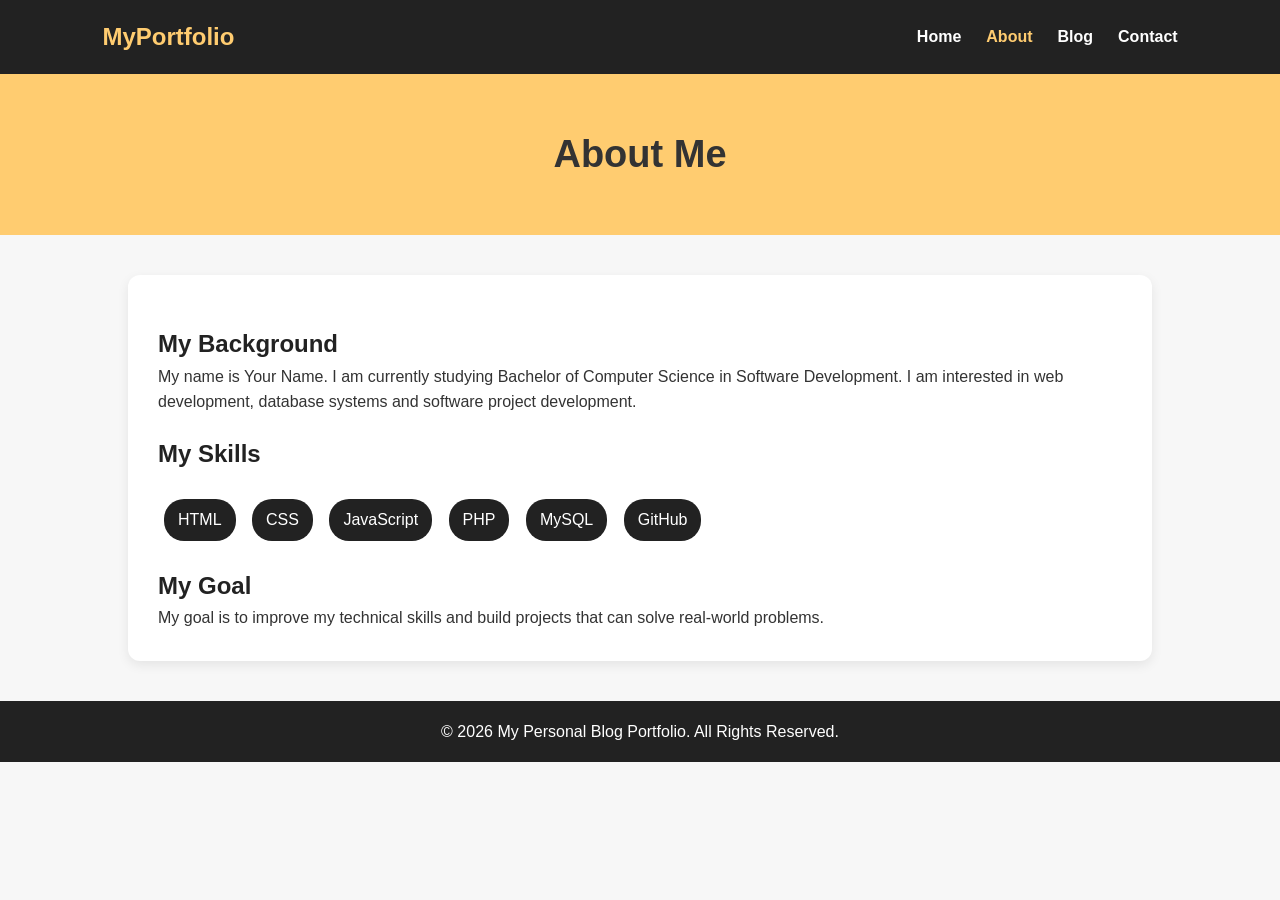
==== about.html @ 603493c1 "Initial project setup" ====
<!DOCTYPE html>
<html lang="en">
<head>
  <meta charset="UTF-8">
  <meta name="viewport" content="width=device-width, initial-scale=1.0">
  <title>About Me</title>
  <link rel="stylesheet" href="css/style.css">
</head>
<body>

<header>
  <nav class="navbar">
    <h2 class="logo">MyPortfolio</h2>
    <ul class="nav-links" id="navLinks">
      <li><a href="index.html">Home</a></li>
      <li><a href="about.html" class="active">About</a></li>
      <li><a href="blog.html">Blog</a></li>
      <li><a href="contact.html">Contact</a></li>
    </ul>
    <button class="menu-btn" onclick="toggleMenu()">☰</button>
  </nav>
</header>

<section class="page-header">
  <h1>About Me</h1>
</section>

<section class="content card">
  <h2>My Background</h2>
  <p>
    My name is Your Name. I am currently studying Bachelor of Computer Science 
    in Software Development. I am interested in web development, database systems 
    and software project development.
  </p>

  <h2>My Skills</h2>
  <div class="skills">
    <span>HTML</span>
    <span>CSS</span>
    <span>JavaScript</span>
    <span>PHP</span>
    <span>MySQL</span>
    <span>GitHub</span>
  </div>

  <h2>My Goal</h2>
  <p>
    My goal is to improve my technical skills and build projects that can solve 
    real-world problems.
  </p>
</section>

<footer>
  <p>&copy; 2026 My Personal Blog Portfolio. All Rights Reserved.</p>
</footer>

<script src="js/script.js"></script>
</body>
</html>
---- css/style.css ----
* {
  margin: 0;
  padding: 0;
  box-sizing: border-box;
  font-family: Arial, sans-serif;
}

body {
  background: #f7f7f7;
  color: #333;
  line-height: 1.6;
}

.navbar {
  background: #222;
  color: white;
  padding: 18px 8%;
  display: flex;
  justify-content: space-between;
  align-items: center;
}

.logo {
  color: #ffcc70;
}

.nav-links {
  list-style: none;
  display: flex;
  gap: 25px;
}

.nav-links a {
  color: white;
  text-decoration: none;
  font-weight: bold;
}

.nav-links a:hover,
.nav-links .active {
  color: #ffcc70;
}

.menu-btn {
  display: none;
  background: none;
  color: white;
  font-size: 28px;
  border: none;
  cursor: pointer;
}

.hero {
  min-height: 85vh;
  background: linear-gradient(135deg, #ffcc70, #ff8177);
  display: flex;
  align-items: center;
  justify-content: center;
  text-align: center;
  padding: 40px;
}

.hero h1 {
  font-size: 48px;
  margin-bottom: 15px;
}

.hero p {
  font-size: 20px;
  max-width: 650px;
  margin: auto;
}

.btn {
  display: inline-block;
  margin-top: 25px;
  padding: 12px 25px;
  background: #222;
  color: white;
  text-decoration: none;
  border-radius: 8px;
}

.content,
.contact-box {
  width: 80%;
  margin: 40px auto;
  background: white;
  padding: 30px;
  border-radius: 12px;
  box-shadow: 0 4px 12px rgba(0,0,0,0.08);
}

.page-header {
  background: #ffcc70;
  text-align: center;
  padding: 50px 20px;
}

.page-header h1 {
  font-size: 38px;
}

.card h2 {
  margin-top: 20px;
  color: #222;
}

.skills {
  margin: 20px 0;
}

.skills span {
  display: inline-block;
  background: #222;
  color: white;
  padding: 8px 14px;
  margin: 6px;
  border-radius: 20px;
}

.blog-container {
  width: 80%;
  margin: 40px auto;
  display: grid;
  grid-template-columns: repeat(3, 1fr);
  gap: 25px;
}

.blog-card {
  background: white;
  padding: 25px;
  border-radius: 12px;
  box-shadow: 0 4px 12px rgba(0,0,0,0.08);
  transition: 0.3s;
}

.blog-card:hover {
  transform: translateY(-8px);
}

.blog-card h2 {
  margin-bottom: 15px;
  color: #222;
}

.blog-card span {
  display: block;
  margin-top: 15px;
  color: #777;
  font-size: 14px;
}

form {
  margin-top: 20px;
}

input,
textarea {
  width: 100%;
  padding: 12px;
  margin-bottom: 15px;
  border: 1px solid #ccc;
  border-radius: 8px;
}

textarea {
  height: 120px;
}

button {
  padding: 12px 25px;
  background: #222;
  color: white;
  border: none;
  border-radius: 8px;
  cursor: pointer;
}

button:hover {
  background: #444;
}

#message {
  margin-top: 15px;
  color: green;
  font-weight: bold;
}

footer {
  background: #222;
  color: white;
  text-align: center;
  padding: 18px;
  margin-top: 40px;
}

@media screen and (max-width: 768px) {
  .menu-btn {
    display: block;
  }

  .nav-links {
    display: none;
    flex-direction: column;
    background: #222;
    position: absolute;
    top: 70px;
    right: 0;
    width: 100%;
    text-align: center;
    padding: 20px;
  }

  .nav-links.show {
    display: flex;
  }

  .hero h1 {
    font-size: 34px;
  }

  .blog-container {
    grid-template-columns: 1fr;
    width: 90%;
  }

  .content,
  .contact-box {
    width: 90%;
  }
}
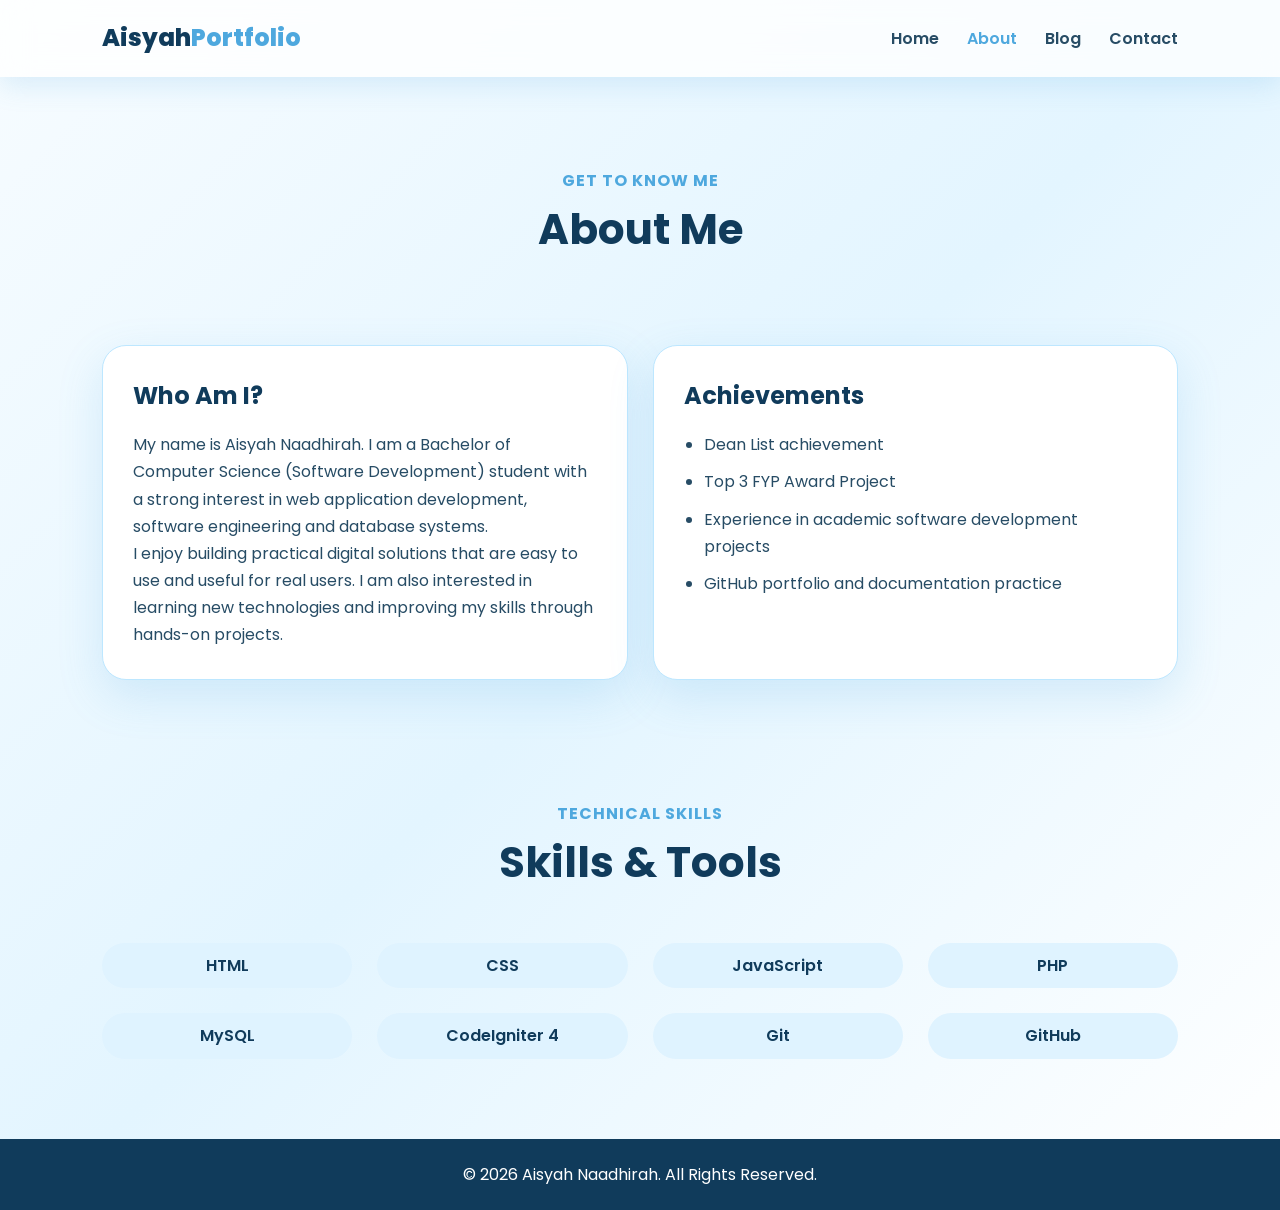
==== commit 180380a8: "Redesign portfolio with soft blue professional theme" ====
--- a/about.html
+++ b/about.html
@@ -3,55 +3,79 @@
 <head>
   <meta charset="UTF-8">
   <meta name="viewport" content="width=device-width, initial-scale=1.0">
-  <title>About Me</title>
+  <title>About | Aisyah Naadhirah</title>
+  <link rel="preconnect" href="https://fonts.googleapis.com">
+  <link href="https://fonts.googleapis.com/css2?family=Poppins:wght@300;400;500;600;700;800&display=swap" rel="stylesheet">
   <link rel="stylesheet" href="css/style.css">
 </head>
 <body>
 
-<header>
+<header class="header">
   <nav class="navbar">
-    <h2 class="logo">MyPortfolio</h2>
+    <a href="index.html" class="logo">Aisyah<span>Portfolio</span></a>
+
     <ul class="nav-links" id="navLinks">
       <li><a href="index.html">Home</a></li>
       <li><a href="about.html" class="active">About</a></li>
       <li><a href="blog.html">Blog</a></li>
       <li><a href="contact.html">Contact</a></li>
     </ul>
+
     <button class="menu-btn" onclick="toggleMenu()">☰</button>
   </nav>
 </header>
 
 <section class="page-header">
+  <p>Get to know me</p>
   <h1>About Me</h1>
 </section>
 
-<section class="content card">
-  <h2>My Background</h2>
-  <p>
-    My name is Your Name. I am currently studying Bachelor of Computer Science 
-    in Software Development. I am interested in web development, database systems 
-    and software project development.
-  </p>
+<section class="about-section">
+  <div class="about-card">
+    <h2>Who Am I?</h2>
+    <p>
+      My name is Aisyah Naadhirah. I am a Bachelor of Computer Science
+      (Software Development) student with a strong interest in web application
+      development, software engineering and database systems.
+    </p>
+    <p>
+      I enjoy building practical digital solutions that are easy to use and useful
+      for real users. I am also interested in learning new technologies and improving
+      my skills through hands-on projects.
+    </p>
+  </div>
 
-  <h2>My Skills</h2>
-  <div class="skills">
+  <div class="about-card">
+    <h2>Achievements</h2>
+    <ul class="achievement-list">
+      <li>Dean List achievement</li>
+      <li>Top 3 FYP Award Project</li>
+      <li>Experience in academic software development projects</li>
+      <li>GitHub portfolio and documentation practice</li>
+    </ul>
+  </div>
+</section>
+
+<section class="section">
+  <div class="section-title">
+    <p>Technical Skills</p>
+    <h2>Skills & Tools</h2>
+  </div>
+
+  <div class="skills-grid">
     <span>HTML</span>
     <span>CSS</span>
     <span>JavaScript</span>
     <span>PHP</span>
     <span>MySQL</span>
+    <span>CodeIgniter 4</span>
+    <span>Git</span>
     <span>GitHub</span>
   </div>
-
-  <h2>My Goal</h2>
-  <p>
-    My goal is to improve my technical skills and build projects that can solve 
-    real-world problems.
-  </p>
 </section>
 
 <footer>
-  <p>&copy; 2026 My Personal Blog Portfolio. All Rights Reserved.</p>
+  <p>© 2026 Aisyah Naadhirah. All Rights Reserved.</p>
 </footer>
 
 <script src="js/script.js"></script>
--- a/css/style.css
+++ b/css/style.css
@@ -2,231 +2,432 @@
   margin: 0;
   padding: 0;
   box-sizing: border-box;
-  font-family: Arial, sans-serif;
+  font-family: 'Poppins', sans-serif;
+}
+
+:root {
+  --primary: #4ea8de;
+  --secondary: #dff3ff;
+  --accent: #bde7ff;
+  --dark: #103b5b;
+  --text: #274c65;
+  --white: #ffffff;
+  --soft: #f4fbff;
+  --shadow: rgba(78, 168, 222, 0.18);
 }
 
 body {
-  background: #f7f7f7;
-  color: #333;
-  line-height: 1.6;
+  background: linear-gradient(135deg, #f7fcff, #e3f5ff, #ffffff);
+  color: var(--text);
+  line-height: 1.7;
+}
+
+.header {
+  width: 100%;
+  padding: 18px 8%;
+  position: sticky;
+  top: 0;
+  z-index: 1000;
+  background: rgba(255, 255, 255, 0.78);
+  backdrop-filter: blur(14px);
+  box-shadow: 0 8px 28px var(--shadow);
 }
 
 .navbar {
-  background: #222;
-  color: white;
-  padding: 18px 8%;
   display: flex;
   justify-content: space-between;
   align-items: center;
 }
 
 .logo {
-  color: #ffcc70;
+  text-decoration: none;
+  font-size: 24px;
+  font-weight: 800;
+  color: var(--dark);
+}
+
+.logo span {
+  color: var(--primary);
 }
 
 .nav-links {
   list-style: none;
   display: flex;
-  gap: 25px;
+  gap: 28px;
 }
 
 .nav-links a {
-  color: white;
   text-decoration: none;
-  font-weight: bold;
+  color: var(--text);
+  font-weight: 600;
+  transition: 0.3s;
 }
 
 .nav-links a:hover,
-.nav-links .active {
-  color: #ffcc70;
+.nav-links a.active {
+  color: var(--primary);
 }
 
 .menu-btn {
   display: none;
-  background: none;
+  background: var(--primary);
   color: white;
-  font-size: 28px;
   border: none;
+  padding: 8px 14px;
+  border-radius: 10px;
+  font-size: 22px;
   cursor: pointer;
 }
 
 .hero {
-  min-height: 85vh;
-  background: linear-gradient(135deg, #ffcc70, #ff8177);
+  min-height: 88vh;
+  padding: 90px 8%;
+  display: grid;
+  grid-template-columns: 1.2fr 0.8fr;
+  gap: 40px;
+  align-items: center;
+}
+
+.tag {
+  display: inline-block;
+  background: var(--secondary);
+  color: var(--dark);
+  padding: 10px 18px;
+  border-radius: 999px;
+  font-weight: 600;
+  margin-bottom: 20px;
+}
+
+.hero h1 {
+  font-size: 58px;
+  line-height: 1.15;
+  color: var(--dark);
+  margin-bottom: 22px;
+}
+
+.hero h1 span {
+  color: var(--primary);
+}
+
+.hero-text {
+  max-width: 650px;
+  font-size: 18px;
+  color: var(--text);
+}
+
+.hero-buttons {
+  margin-top: 30px;
+  display: flex;
+  gap: 16px;
+  flex-wrap: wrap;
+}
+
+.btn {
+  text-decoration: none;
+  padding: 13px 26px;
+  border-radius: 12px;
+  font-weight: 700;
+  transition: 0.3s;
+}
+
+.primary-btn {
+  background: var(--primary);
+  color: white;
+  box-shadow: 0 10px 25px var(--shadow);
+}
+
+.secondary-btn {
+  background: white;
+  color: var(--primary);
+  border: 2px solid var(--primary);
+}
+
+.btn:hover,
+.blog-card button:hover,
+.contact-form button:hover {
+  transform: translateY(-4px);
+}
+
+.hero-card {
+  background: white;
+  padding: 32px;
+  border-radius: 28px;
+  box-shadow: 0 18px 50px var(--shadow);
+  border: 1px solid var(--accent);
+}
+
+.hero-card h3 {
+  font-size: 24px;
+  color: var(--dark);
+  margin-bottom: 20px;
+}
+
+.highlight {
   display: flex;
   align-items: center;
-  justify-content: center;
+  gap: 14px;
+  padding: 16px;
+  margin-bottom: 14px;
+  background: var(--soft);
+  border-radius: 18px;
+}
+
+.highlight span {
+  background: var(--primary);
+  color: white;
+  padding: 8px 12px;
+  border-radius: 12px;
+  font-weight: 700;
+}
+
+.section {
+  padding: 80px 8%;
+}
+
+.section-title {
   text-align: center;
-  padding: 40px;
-}
-
-.hero h1 {
-  font-size: 48px;
+  margin-bottom: 45px;
+}
+
+.section-title p,
+.page-header p {
+  color: var(--primary);
+  font-weight: 700;
+  text-transform: uppercase;
+  letter-spacing: 1px;
+}
+
+.section-title h2,
+.page-header h1 {
+  font-size: 42px;
+  color: var(--dark);
+}
+
+.project-grid,
+.blog-section,
+.contact-info,
+.skills-grid,
+.about-section {
+  display: grid;
+  gap: 25px;
+}
+
+.project-grid {
+  grid-template-columns: repeat(3, 1fr);
+}
+
+.project-card,
+.blog-card,
+.about-card,
+.contact-card,
+.contact-form {
+  background: white;
+  border-radius: 24px;
+  padding: 30px;
+  box-shadow: 0 16px 45px var(--shadow);
+  border: 1px solid var(--accent);
+  transition: 0.3s;
+}
+
+.project-card:hover,
+.blog-card:hover,
+.about-card:hover,
+.contact-card:hover {
+  transform: translateY(-8px);
+}
+
+.project-card h3,
+.blog-card h2,
+.about-card h2,
+.contact-card h3 {
+  color: var(--dark);
+  margin-bottom: 14px;
+}
+
+.tech {
+  margin-top: 18px;
+  display: flex;
+  flex-wrap: wrap;
+  gap: 10px;
+}
+
+.tech span,
+.skills-grid span {
+  background: var(--secondary);
+  color: var(--dark);
+  padding: 9px 14px;
+  border-radius: 999px;
+  font-weight: 600;
+}
+
+.page-header {
+  padding: 90px 8% 40px;
+  text-align: center;
+}
+
+.about-section {
+  padding: 40px 8%;
+  grid-template-columns: 1fr 1fr;
+}
+
+.achievement-list {
+  padding-left: 20px;
+}
+
+.achievement-list li {
+  margin-bottom: 10px;
+}
+
+.skills-grid {
+  grid-template-columns: repeat(4, 1fr);
+  text-align: center;
+}
+
+.blog-section {
+  padding: 40px 8% 90px;
+  grid-template-columns: repeat(3, 1fr);
+}
+
+.blog-date {
+  display: inline-block;
   margin-bottom: 15px;
-}
-
-.hero p {
-  font-size: 20px;
-  max-width: 650px;
-  margin: auto;
-}
-
-.btn {
-  display: inline-block;
-  margin-top: 25px;
-  padding: 12px 25px;
-  background: #222;
-  color: white;
-  text-decoration: none;
-  border-radius: 8px;
-}
-
-.content,
-.contact-box {
-  width: 80%;
-  margin: 40px auto;
-  background: white;
-  padding: 30px;
-  border-radius: 12px;
-  box-shadow: 0 4px 12px rgba(0,0,0,0.08);
-}
-
-.page-header {
-  background: #ffcc70;
-  text-align: center;
-  padding: 50px 20px;
-}
-
-.page-header h1 {
-  font-size: 38px;
-}
-
-.card h2 {
+  color: var(--primary);
+  font-weight: 700;
+}
+
+.blog-card button,
+.contact-form button {
   margin-top: 20px;
-  color: #222;
-}
-
-.skills {
-  margin: 20px 0;
-}
-
-.skills span {
-  display: inline-block;
-  background: #222;
-  color: white;
-  padding: 8px 14px;
-  margin: 6px;
-  border-radius: 20px;
-}
-
-.blog-container {
-  width: 80%;
-  margin: 40px auto;
-  display: grid;
-  grid-template-columns: repeat(3, 1fr);
-  gap: 25px;
-}
-
-.blog-card {
-  background: white;
-  padding: 25px;
-  border-radius: 12px;
-  box-shadow: 0 4px 12px rgba(0,0,0,0.08);
-  transition: 0.3s;
-}
-
-.blog-card:hover {
-  transform: translateY(-8px);
-}
-
-.blog-card h2 {
-  margin-bottom: 15px;
-  color: #222;
-}
-
-.blog-card span {
-  display: block;
-  margin-top: 15px;
-  color: #777;
-  font-size: 14px;
-}
-
-form {
-  margin-top: 20px;
-}
-
-input,
-textarea {
-  width: 100%;
-  padding: 12px;
-  margin-bottom: 15px;
-  border: 1px solid #ccc;
-  border-radius: 8px;
-}
-
-textarea {
-  height: 120px;
-}
-
-button {
-  padding: 12px 25px;
-  background: #222;
+  background: var(--primary);
   color: white;
   border: none;
-  border-radius: 8px;
+  padding: 12px 22px;
+  border-radius: 12px;
+  font-weight: 700;
   cursor: pointer;
-}
-
-button:hover {
-  background: #444;
-}
-
-#message {
-  margin-top: 15px;
-  color: green;
-  font-weight: bold;
+  transition: 0.3s;
+}
+
+.contact-section {
+  padding: 40px 8% 90px;
+  display: grid;
+  grid-template-columns: 0.8fr 1.2fr;
+  gap: 25px;
+}
+
+.contact-info {
+  grid-template-columns: 1fr;
+}
+
+.contact-form input,
+.contact-form textarea {
+  width: 100%;
+  padding: 14px;
+  margin-bottom: 15px;
+  border: 1px solid var(--accent);
+  border-radius: 12px;
+  outline: none;
+  font-size: 15px;
+}
+
+.contact-form textarea {
+  height: 140px;
+  resize: none;
+}
+
+#formMessage {
+  margin-top: 14px;
+  color: var(--primary);
+  font-weight: 700;
 }
 
 footer {
-  background: #222;
+  background: var(--dark);
   color: white;
   text-align: center;
-  padding: 18px;
-  margin-top: 40px;
-}
-
-@media screen and (max-width: 768px) {
+  padding: 22px;
+}
+
+.fade-in {
+  animation: fadeInUp 0.9s ease both;
+}
+
+@keyframes fadeInUp {
+  from {
+    opacity: 0;
+    transform: translateY(28px);
+  }
+
+  to {
+    opacity: 1;
+    transform: translateY(0);
+  }
+}
+
+@media screen and (max-width: 900px) {
+  .hero,
+  .about-section,
+  .contact-section {
+    grid-template-columns: 1fr;
+  }
+
+  .project-grid,
+  .blog-section {
+    grid-template-columns: 1fr;
+  }
+
+  .skills-grid {
+    grid-template-columns: repeat(2, 1fr);
+  }
+
+  .hero h1 {
+    font-size: 42px;
+  }
+
+  .nav-links {
+    display: none;
+    position: absolute;
+    top: 76px;
+    right: 8%;
+    width: 240px;
+    background: white;
+    flex-direction: column;
+    padding: 24px;
+    border-radius: 20px;
+    box-shadow: 0 16px 40px var(--shadow);
+  }
+
+  .nav-links.show {
+    display: flex;
+  }
+
   .menu-btn {
     display: block;
   }
-
-  .nav-links {
-    display: none;
-    flex-direction: column;
-    background: #222;
-    position: absolute;
-    top: 70px;
-    right: 0;
-    width: 100%;
-    text-align: center;
-    padding: 20px;
-  }
-
-  .nav-links.show {
-    display: flex;
+}
+
+@media screen and (max-width: 480px) {
+  .header,
+  .hero,
+  .section,
+  .page-header,
+  .about-section,
+  .blog-section,
+  .contact-section {
+    padding-left: 6%;
+    padding-right: 6%;
   }
 
   .hero h1 {
     font-size: 34px;
   }
 
-  .blog-container {
+  .section-title h2,
+  .page-header h1 {
+    font-size: 32px;
+  }
+
+  .skills-grid {
     grid-template-columns: 1fr;
-    width: 90%;
-  }
-
-  .content,
-  .contact-box {
-    width: 90%;
   }
 }
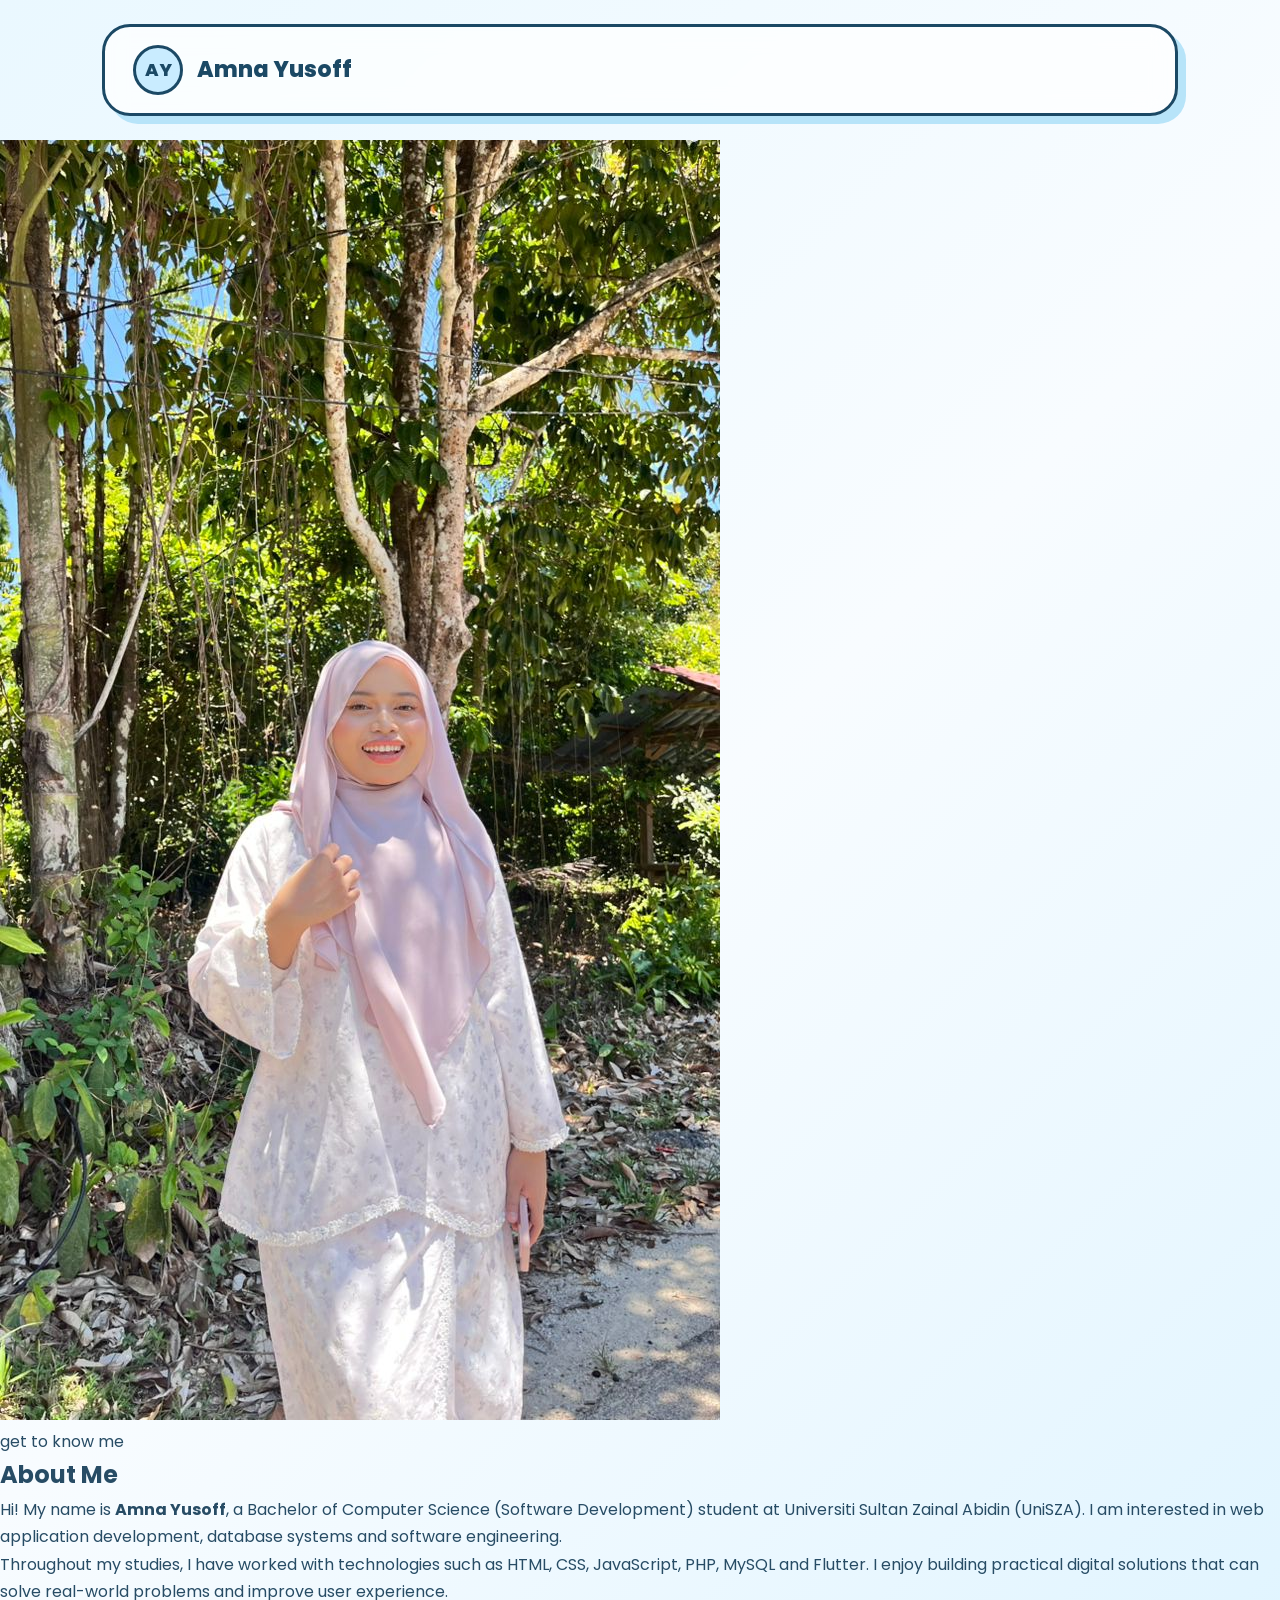
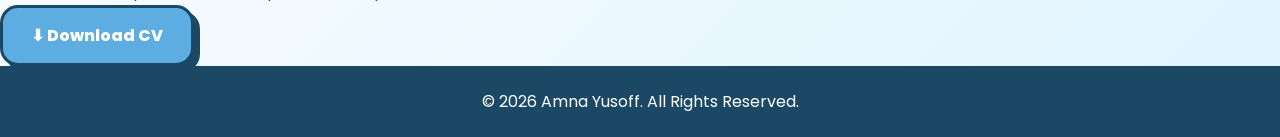
==== commit 627eb316: "Updated README and screenshots" ====
--- a/about.html
+++ b/about.html
@@ -3,79 +3,60 @@
 <head>
   <meta charset="UTF-8">
   <meta name="viewport" content="width=device-width, initial-scale=1.0">
-  <title>About | Aisyah Naadhirah</title>
+  <title>About Me | Amna Yusoff</title>
   <link rel="preconnect" href="https://fonts.googleapis.com">
-  <link href="https://fonts.googleapis.com/css2?family=Poppins:wght@300;400;500;600;700;800&display=swap" rel="stylesheet">
+  <link href="https://fonts.googleapis.com/css2?family=Gaegu:wght@400;700&family=Poppins:wght@400;600;700;800&display=swap" rel="stylesheet">
   <link rel="stylesheet" href="css/style.css">
 </head>
 <body>
 
-<header class="header">
-  <nav class="navbar">
-    <a href="index.html" class="logo">Aisyah<span>Portfolio</span></a>
+<header class="cute-header">
+  <nav class="cute-navbar">
+    <div class="brand">
+      <div class="logo-bubble">AY</div>
+      <span>Amna Yusoff</span>
+    </div>
 
-    <ul class="nav-links" id="navLinks">
+    <button class="menu-btn" onclick="toggleMenu()">☰</button>
+
+    <ul class="cute-links" id="navLinks">
       <li><a href="index.html">Home</a></li>
-      <li><a href="about.html" class="active">About</a></li>
-      <li><a href="blog.html">Blog</a></li>
+      <li><a href="about.html" class="active">About Me</a></li>
+      <li><a href="blog.html">Portfolio</a></li>
       <li><a href="contact.html">Contact</a></li>
     </ul>
-
-    <button class="menu-btn" onclick="toggleMenu()">☰</button>
   </nav>
 </header>
 
-<section class="page-header">
-  <p>Get to know me</p>
-  <h1>About Me</h1>
-</section>
+<main class="blue-page">
+  <section class="about-hero">
+    <div class="circle-photo">
+      <img src="images/amna.jpg" alt="Amna Yusoff">
+    </div>
 
-<section class="about-section">
-  <div class="about-card">
-    <h2>Who Am I?</h2>
-    <p>
-      My name is Aisyah Naadhirah. I am a Bachelor of Computer Science
-      (Software Development) student with a strong interest in web application
-      development, software engineering and database systems.
-    </p>
-    <p>
-      I enjoy building practical digital solutions that are easy to use and useful
-      for real users. I am also interested in learning new technologies and improving
-      my skills through hands-on projects.
-    </p>
-  </div>
+    <p class="small-title">get to know me</p>
+    <h1>About Me</h1>
 
-  <div class="about-card">
-    <h2>Achievements</h2>
-    <ul class="achievement-list">
-      <li>Dean List achievement</li>
-      <li>Top 3 FYP Award Project</li>
-      <li>Experience in academic software development projects</li>
-      <li>GitHub portfolio and documentation practice</li>
-    </ul>
-  </div>
-</section>
+    <div class="about-text-card">
+      <p>
+        Hi! My name is <strong>Amna Yusoff</strong>, a Bachelor of Computer Science
+        (Software Development) student at Universiti Sultan Zainal Abidin (UniSZA).
+        I am interested in web application development, database systems and software engineering.
+      </p>
 
-<section class="section">
-  <div class="section-title">
-    <p>Technical Skills</p>
-    <h2>Skills & Tools</h2>
-  </div>
+      <p>
+        Throughout my studies, I have worked with technologies such as HTML, CSS,
+        JavaScript, PHP, MySQL and Flutter. I enjoy building practical digital
+        solutions that can solve real-world problems and improve user experience.
+      </p>
 
-  <div class="skills-grid">
-    <span>HTML</span>
-    <span>CSS</span>
-    <span>JavaScript</span>
-    <span>PHP</span>
-    <span>MySQL</span>
-    <span>CodeIgniter 4</span>
-    <span>Git</span>
-    <span>GitHub</span>
-  </div>
-</section>
+      <a href="resume.pdf" class="cute-btn" download>⬇ Download CV</a>
+    </div>
+  </section>
+</main>
 
-<footer>
-  <p>© 2026 Aisyah Naadhirah. All Rights Reserved.</p>
+<footer class="cute-footer">
+  <p>© 2026 Amna Yusoff. All Rights Reserved.</p>
 </footer>
 
 <script src="js/script.js"></script>
--- a/css/style.css
+++ b/css/style.css
@@ -430,4 +430,653 @@
   .skills-grid {
     grid-template-columns: 1fr;
   }
+}
+
+/* ===== Soft Blue Home Redesign - Amna ===== */
+
+body {
+  font-family: 'Poppins', sans-serif;
+  background: linear-gradient(135deg, #eaf8ff, #f8fcff, #dff4ff);
+}
+
+.cute-header {
+  padding: 24px 8%;
+  background: transparent;
+}
+
+.cute-navbar {
+  position: relative;
+  max-width: 1150px;
+  margin: auto;
+  padding: 18px 28px;
+  border: 3px solid #1b4965;
+  border-radius: 28px;
+  background: rgba(255, 255, 255, 0.72);
+  backdrop-filter: blur(12px);
+  display: flex;
+  justify-content: space-between;
+  align-items: center;
+  box-shadow: 8px 8px 0 #b7e4f9;
+}
+
+.brand {
+  display: flex;
+  align-items: center;
+  gap: 14px;
+  font-size: 22px;
+  font-weight: 800;
+  color: #1b4965;
+}
+
+.logo-bubble {
+  width: 50px;
+  height: 50px;
+  border-radius: 50%;
+  background: #c9ecff;
+  border: 3px solid #1b4965;
+  display: flex;
+  align-items: center;
+  justify-content: center;
+  color: #1b4965;
+  font-weight: 800;
+  font-size: 18px;
+}
+
+.menu-btn {
+  background: #dff4ff;
+  border: 3px solid #1b4965;
+  color: #1b4965;
+  width: 50px;
+  height: 50px;
+  border-radius: 16px;
+  font-size: 28px;
+  cursor: pointer;
+}
+
+.cute-links {
+  display: none;
+  position: absolute;
+  top: 88px;
+  right: 0;
+  width: 290px;
+  background: #ffffff;
+  border: 3px solid #1b4965;
+  border-radius: 24px;
+  padding: 20px;
+  box-shadow: 8px 8px 0 #b7e4f9;
+  list-style: none;
+  z-index: 20;
+}
+
+.cute-links.show {
+  display: block;
+}
+
+.cute-links li {
+  margin: 14px 0;
+  text-align: center;
+}
+
+.cute-links a {
+  display: block;
+  text-decoration: none;
+  color: #1b4965;
+  font-weight: 700;
+  padding: 12px;
+  border-radius: 18px;
+}
+
+.cute-links a:hover,
+.cute-links a.active {
+  background: #dff4ff;
+  border: 2px solid #1b4965;
+}
+
+.blue-home {
+  padding: 50px 8% 90px;
+}
+
+.home-card {
+  max-width: 1150px;
+  margin: auto;
+  background: rgba(255, 255, 255, 0.78);
+  border: 3px solid #1b4965;
+  border-radius: 38px;
+  padding: 60px;
+  display: grid;
+  grid-template-columns: 1.05fr 0.95fr;
+  gap: 45px;
+  align-items: center;
+  box-shadow: 14px 14px 0 #b7e4f9;
+  position: relative;
+  overflow: hidden;
+}
+
+.home-card::before {
+  content: "";
+  position: absolute;
+  width: 220px;
+  height: 220px;
+  background: #dff4ff;
+  border-radius: 50%;
+  top: -80px;
+  left: -80px;
+  z-index: 0;
+}
+
+.home-card::after {
+  content: "";
+  position: absolute;
+  width: 160px;
+  height: 160px;
+  background: #c9ecff;
+  border-radius: 50%;
+  bottom: -60px;
+  right: -40px;
+  z-index: 0;
+}
+
+.home-left,
+.home-right {
+  position: relative;
+  z-index: 1;
+}
+
+.available {
+  display: inline-block;
+  background: #eaf8ff;
+  border: 2px solid #1b4965;
+  color: #1b4965;
+  padding: 10px 18px;
+  border-radius: 999px;
+  font-weight: 700;
+  margin-bottom: 22px;
+}
+
+.home-left h1 {
+  font-family: 'Gaegu', cursive;
+  font-size: 78px;
+  line-height: 0.95;
+  color: #12384f;
+  margin-bottom: 22px;
+}
+
+.home-left h1 span {
+  display: block;
+  color: #1b75bb;
+  background: linear-gradient(90deg, #dff4ff, #ffffff);
+  border-left: 8px solid #5dade2;
+  padding: 8px 18px;
+  margin-top: 10px;
+  border-radius: 12px;
+}
+
+.intro-text {
+  font-size: 18px;
+  color: #31576e;
+  max-width: 560px;
+  margin-bottom: 30px;
+}
+
+.button-row {
+  display: flex;
+  gap: 14px;
+  flex-wrap: wrap;
+}
+
+.cute-btn,
+.outline-btn {
+  display: inline-block;
+  text-decoration: none;
+  padding: 14px 28px;
+  border-radius: 18px;
+  font-weight: 800;
+  transition: 0.3s;
+}
+
+.cute-btn {
+  background: #5dade2;
+  color: white;
+  border: 3px solid #1b4965;
+  box-shadow: 6px 6px 0 #1b4965;
+}
+
+.outline-btn {
+  background: white;
+  color: #1b4965;
+  border: 3px solid #1b4965;
+}
+
+.cute-btn:hover,
+.outline-btn:hover {
+  transform: translateY(-5px);
+}
+
+.home-right {
+  display: flex;
+  flex-direction: column;
+  align-items: center;
+}
+
+.photo-frame {
+  width: 360px;
+  height: 420px;
+  background: white;
+  border: 3px solid #1b4965;
+  border-radius: 28px;
+  padding: 18px;
+  box-shadow: 12px 12px 0 #b7e4f9;
+  transform: rotate(-3deg);
+}
+
+.photo-frame img {
+  width: 100%;
+  height: 100%;
+  object-fit: cover;
+  border-radius: 20px;
+}
+
+.mini-note {
+  width: 330px;
+  margin-top: 25px;
+  background: #eaf8ff;
+  border: 3px dashed #5dade2;
+  border-radius: 22px;
+  padding: 18px;
+  color: #1b4965;
+  text-align: center;
+}
+
+.mini-note p {
+  margin-top: 5px;
+}
+
+.cloud {
+  position: absolute;
+  background: #dff4ff;
+  border-radius: 999px;
+  opacity: 0.9;
+}
+
+.cloud::before,
+.cloud::after {
+  content: "";
+  position: absolute;
+  background: #dff4ff;
+  border-radius: 50%;
+}
+
+.cloud-one {
+  width: 90px;
+  height: 35px;
+  top: 10px;
+  right: 60px;
+}
+
+.cloud-one::before {
+  width: 45px;
+  height: 45px;
+  left: 12px;
+  top: -22px;
+}
+
+.cloud-one::after {
+  width: 55px;
+  height: 55px;
+  right: 10px;
+  top: -30px;
+}
+
+.cloud-two {
+  width: 75px;
+  height: 30px;
+  bottom: 80px;
+  left: 20px;
+}
+
+.cloud-two::before {
+  width: 38px;
+  height: 38px;
+  left: 8px;
+  top: -18px;
+}
+
+.cloud-two::after {
+  width: 45px;
+  height: 45px;
+  right: 8px;
+  top: -24px;
+}
+
+.quick-info {
+  max-width: 1150px;
+  margin: 35px auto 0;
+  display: grid;
+  grid-template-columns: repeat(3, 1fr);
+  gap: 22px;
+}
+
+.info-box {
+  background: white;
+  border: 3px solid #1b4965;
+  border-radius: 24px;
+  padding: 24px;
+  box-shadow: 8px 8px 0 #b7e4f9;
+  text-align: center;
+}
+
+.info-box h3 {
+  font-size: 30px;
+  color: #5dade2;
+}
+
+.info-box p {
+  color: #1b4965;
+  font-weight: 700;
+}
+
+.cute-footer {
+  background: #1b4965;
+  color: white;
+  text-align: center;
+  padding: 22px;
+}
+
+@media screen and (max-width: 900px) {
+  .home-card {
+    grid-template-columns: 1fr;
+    padding: 40px 28px;
+  }
+
+  .home-left h1 {
+    font-size: 58px;
+  }
+
+  .photo-frame {
+    width: 300px;
+    height: 360px;
+  }
+
+  .quick-info {
+    grid-template-columns: 1fr;
+  }
+}
+
+@media screen and (max-width: 480px) {
+  .cute-header {
+    padding: 18px 5%;
+  }
+
+  .blue-home {
+    padding: 35px 5% 70px;
+  }
+
+  .brand span {
+    font-size: 18px;
+  }
+
+  .home-left h1 {
+    font-size: 48px;
+  }
+
+  .intro-text {
+    font-size: 16px;
+  }
+
+  .photo-frame {
+    width: 250px;
+    height: 310px;
+  }
+
+  .mini-note {
+    width: 250px;
+  }
+  
+  /* ===== About, Portfolio, Contact Soft Blue Pages ===== */
+
+.blue-page {
+  min-height: 100vh;
+  padding: 55px 8% 90px;
+  background: linear-gradient(135deg, #eaf8ff, #f8fcff, #dff4ff);
+}
+
+.about-hero,
+.portfolio-section,
+.contact-page {
+  max-width: 1000px;
+  margin: auto;
+  text-align: center;
+}
+
+.circle-photo {
+  width: 260px;
+  height: 260px;
+  margin: 0 auto 30px;
+  border-radius: 50%;
+  padding: 10px;
+  background: white;
+  border: 4px solid #1b4965;
+  box-shadow: 12px 12px 0 #b7e4f9;
+}
+
+.circle-photo img {
+  width: 100%;
+  height: 100%;
+  object-fit: cover;
+  border-radius: 50%;
+}
+
+.small-title {
+  color: #5dade2;
+  font-weight: 800;
+  text-transform: uppercase;
+  letter-spacing: 2px;
+  margin-bottom: 10px;
+}
+
+.about-hero h1,
+.portfolio-section h1,
+.contact-page h1 {
+  font-family: 'Gaegu', cursive;
+  font-size: 72px;
+  color: #12384f;
+  margin-bottom: 25px;
+}
+
+.about-text-card {
+  background: rgba(255, 255, 255, 0.78);
+  border: 3px solid #1b4965;
+  border-radius: 34px;
+  padding: 40px;
+  box-shadow: 12px 12px 0 #b7e4f9;
+}
+
+.about-text-card p {
+  font-size: 18px;
+  color: #31576e;
+  margin-bottom: 20px;
+}
+
+.portfolio-desc,
+.contact-desc {
+  max-width: 720px;
+  margin: 0 auto 35px;
+  font-size: 18px;
+  color: #31576e;
+}
+
+.tab-box {
+  max-width: 650px;
+  margin: 0 auto 35px;
+  background: white;
+  border: 3px solid #1b4965;
+  border-radius: 28px;
+  padding: 15px;
+  display: grid;
+  grid-template-columns: 1fr 1fr;
+  gap: 15px;
+  box-shadow: 10px 10px 0 #b7e4f9;
+}
+
+.tab-btn {
+  padding: 15px;
+  border-radius: 22px;
+  border: none;
+  background: transparent;
+  color: #1b4965;
+  font-size: 18px;
+  font-weight: 800;
+  cursor: pointer;
+}
+
+.tab-btn.active {
+  background: #dff4ff;
+  border: 3px solid #1b4965;
+}
+
+.tab-content {
+  display: none;
+}
+
+.tab-content.active {
+  display: block;
+}
+
+.project-showcase-card {
+  background: white;
+  border: 3px solid #1b4965;
+  border-radius: 34px;
+  box-shadow: 12px 12px 0 #b7e4f9;
+  overflow: hidden;
+  text-align: left;
+}
+
+.project-image {
+  height: 280px;
+  background: #eaf8ff;
+  overflow: hidden;
+}
+
+.project-image img {
+  width: 100%;
+  height: 100%;
+  object-fit: cover;
+}
+
+.project-details {
+  padding: 35px;
+}
+
+.project-details h2,
+.skill-card h2 {
+  color: #12384f;
+  font-size: 32px;
+  margin-bottom: 12px;
+}
+
+.project-details p {
+  color: #31576e;
+  font-size: 17px;
+  margin-bottom: 20px;
+}
+
+.project-tags,
+.skill-tags {
+  display: flex;
+  flex-wrap: wrap;
+  gap: 12px;
+}
+
+.project-tags span,
+.skill-tags span {
+  background: #dff4ff;
+  color: #1b4965;
+  border: 2px solid #1b4965;
+  border-radius: 999px;
+  padding: 9px 15px;
+  font-weight: 700;
+}
+
+.skills-wrapper {
+  display: grid;
+  grid-template-columns: 1fr 1fr;
+  gap: 25px;
+}
+
+.skill-card {
+  background: white;
+  border: 3px solid #1b4965;
+  border-radius: 30px;
+  padding: 35px;
+  box-shadow: 10px 10px 0 #b7e4f9;
+  text-align: left;
+}
+
+.contact-grid {
+  display: grid;
+  gap: 22px;
+  margin-top: 35px;
+}
+
+.contact-box {
+  background: white;
+  border: 3px solid #1b4965;
+  border-radius: 28px;
+  padding: 28px;
+  box-shadow: 10px 10px 0 #b7e4f9;
+}
+
+.contact-box h3 {
+  color: #12384f;
+  font-size: 24px;
+  margin-bottom: 10px;
+}
+
+.contact-box p {
+  color: #31576e;
+  font-weight: 600;
+}
+
+.social-row {
+  margin-top: 35px;
+  display: flex;
+  justify-content: center;
+  gap: 18px;
+  flex-wrap: wrap;
+}
+
+.social-row a {
+  background: #5dade2;
+  color: white;
+  border: 3px solid #1b4965;
+  border-radius: 18px;
+  padding: 13px 22px;
+  text-decoration: none;
+  font-weight: 800;
+  box-shadow: 6px 6px 0 #1b4965;
+}
+
+@media screen and (max-width: 700px) {
+  .about-hero h1,
+  .portfolio-section h1,
+  .contact-page h1 {
+    font-size: 52px;
+  }
+
+  .circle-photo {
+    width: 210px;
+    height: 210px;
+  }
+
+  .about-text-card {
+    padding: 28px;
+  }
+
+  .skills-wrapper {
+    grid-template-columns: 1fr;
+  }
+
+  .project-image {
+    height: 220px;
+  }
 }
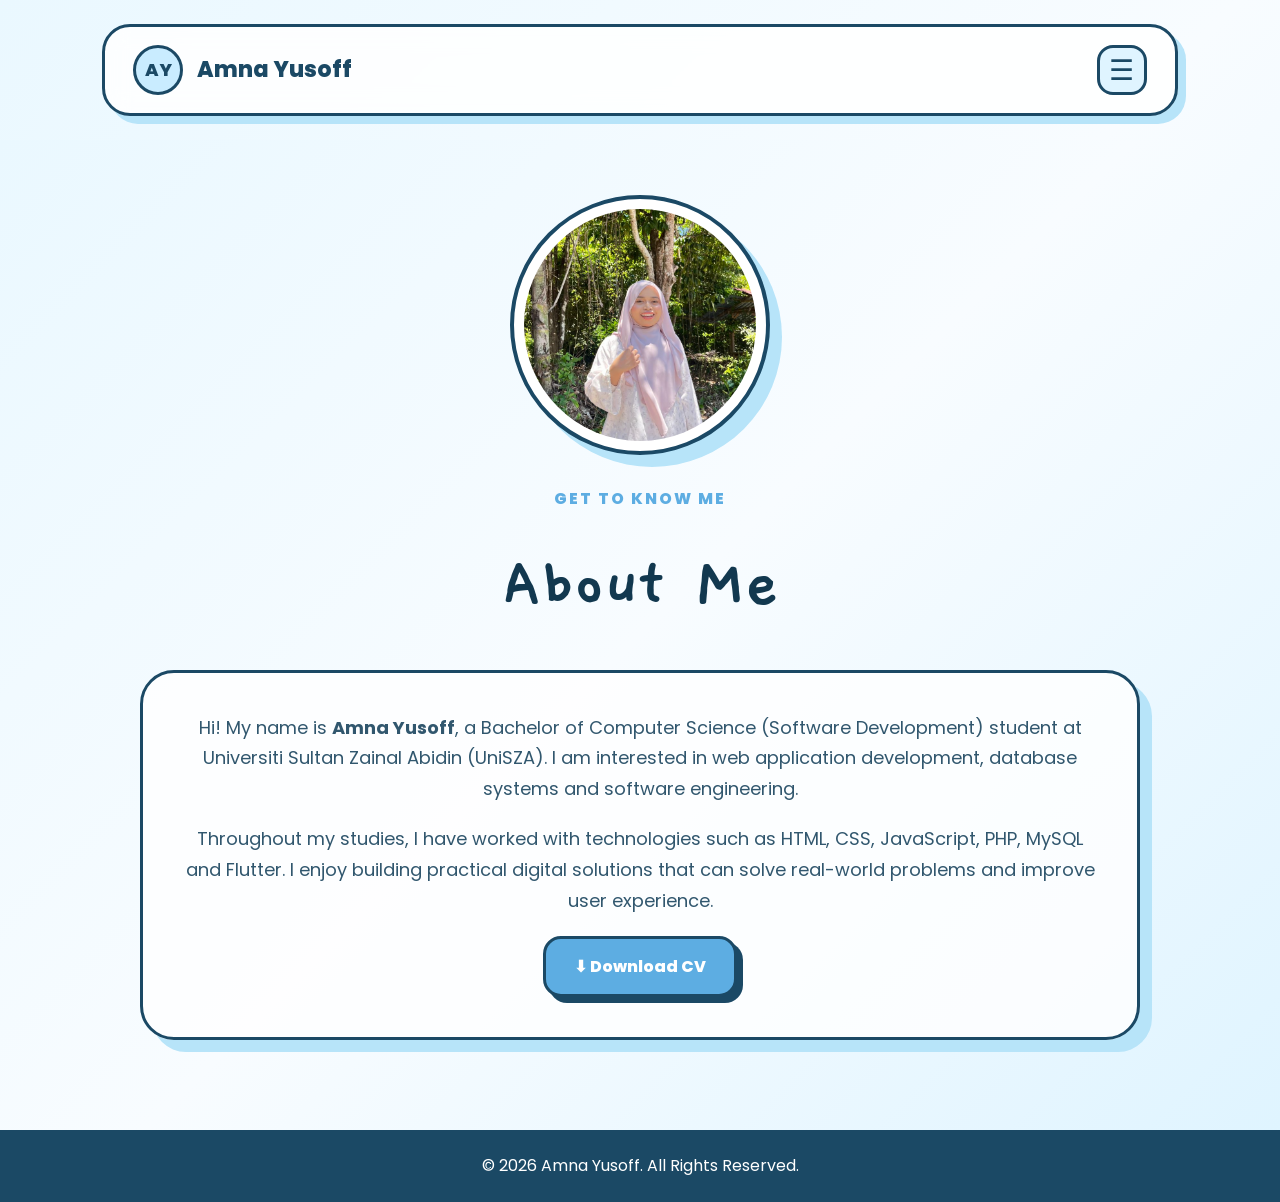
==== commit 9fe4bd29: "Fixed CSS layout and responsive design" ====
--- a/about.html
+++ b/about.html
@@ -50,7 +50,7 @@
         solutions that can solve real-world problems and improve user experience.
       </p>
 
-      <a href="resume.pdf" class="cute-btn" download>⬇ Download CV</a>
+      <a href="NurAmnaYusoff_Resume.pdf" class="cute-btn" download>⬇ Download CV</a>
     </div>
   </section>
 </main>
--- a/css/style.css
+++ b/css/style.css
@@ -2,461 +2,48 @@
   margin: 0;
   padding: 0;
   box-sizing: border-box;
-  font-family: 'Poppins', sans-serif;
 }
 
 :root {
   --primary: #4ea8de;
-  --secondary: #dff3ff;
-  --accent: #bde7ff;
-  --dark: #103b5b;
-  --text: #274c65;
+  --blue: #5dade2;
+  --light-blue: #dff4ff;
+  --soft-blue: #eaf8ff;
+  --accent: #b7e4f9;
+  --dark: #1b4965;
+  --text: #31576e;
   --white: #ffffff;
-  --soft: #f4fbff;
-  --shadow: rgba(78, 168, 222, 0.18);
-}
-
-body {
-  background: linear-gradient(135deg, #f7fcff, #e3f5ff, #ffffff);
-  color: var(--text);
-  line-height: 1.7;
-}
-
-.header {
-  width: 100%;
-  padding: 18px 8%;
-  position: sticky;
-  top: 0;
-  z-index: 1000;
-  background: rgba(255, 255, 255, 0.78);
-  backdrop-filter: blur(14px);
-  box-shadow: 0 8px 28px var(--shadow);
-}
-
-.navbar {
-  display: flex;
-  justify-content: space-between;
-  align-items: center;
-}
-
-.logo {
-  text-decoration: none;
-  font-size: 24px;
-  font-weight: 800;
-  color: var(--dark);
-}
-
-.logo span {
-  color: var(--primary);
-}
-
-.nav-links {
-  list-style: none;
-  display: flex;
-  gap: 28px;
-}
-
-.nav-links a {
-  text-decoration: none;
-  color: var(--text);
-  font-weight: 600;
-  transition: 0.3s;
-}
-
-.nav-links a:hover,
-.nav-links a.active {
-  color: var(--primary);
-}
-
-.menu-btn {
-  display: none;
-  background: var(--primary);
-  color: white;
-  border: none;
-  padding: 8px 14px;
-  border-radius: 10px;
-  font-size: 22px;
-  cursor: pointer;
-}
-
-.hero {
-  min-height: 88vh;
-  padding: 90px 8%;
-  display: grid;
-  grid-template-columns: 1.2fr 0.8fr;
-  gap: 40px;
-  align-items: center;
-}
-
-.tag {
-  display: inline-block;
-  background: var(--secondary);
-  color: var(--dark);
-  padding: 10px 18px;
-  border-radius: 999px;
-  font-weight: 600;
-  margin-bottom: 20px;
-}
-
-.hero h1 {
-  font-size: 58px;
-  line-height: 1.15;
-  color: var(--dark);
-  margin-bottom: 22px;
-}
-
-.hero h1 span {
-  color: var(--primary);
-}
-
-.hero-text {
-  max-width: 650px;
-  font-size: 18px;
-  color: var(--text);
-}
-
-.hero-buttons {
-  margin-top: 30px;
-  display: flex;
-  gap: 16px;
-  flex-wrap: wrap;
-}
-
-.btn {
-  text-decoration: none;
-  padding: 13px 26px;
-  border-radius: 12px;
-  font-weight: 700;
-  transition: 0.3s;
-}
-
-.primary-btn {
-  background: var(--primary);
-  color: white;
-  box-shadow: 0 10px 25px var(--shadow);
-}
-
-.secondary-btn {
-  background: white;
-  color: var(--primary);
-  border: 2px solid var(--primary);
-}
-
-.btn:hover,
-.blog-card button:hover,
-.contact-form button:hover {
-  transform: translateY(-4px);
-}
-
-.hero-card {
-  background: white;
-  padding: 32px;
-  border-radius: 28px;
-  box-shadow: 0 18px 50px var(--shadow);
-  border: 1px solid var(--accent);
-}
-
-.hero-card h3 {
-  font-size: 24px;
-  color: var(--dark);
-  margin-bottom: 20px;
-}
-
-.highlight {
-  display: flex;
-  align-items: center;
-  gap: 14px;
-  padding: 16px;
-  margin-bottom: 14px;
-  background: var(--soft);
-  border-radius: 18px;
-}
-
-.highlight span {
-  background: var(--primary);
-  color: white;
-  padding: 8px 12px;
-  border-radius: 12px;
-  font-weight: 700;
-}
-
-.section {
-  padding: 80px 8%;
-}
-
-.section-title {
-  text-align: center;
-  margin-bottom: 45px;
-}
-
-.section-title p,
-.page-header p {
-  color: var(--primary);
-  font-weight: 700;
-  text-transform: uppercase;
-  letter-spacing: 1px;
-}
-
-.section-title h2,
-.page-header h1 {
-  font-size: 42px;
-  color: var(--dark);
-}
-
-.project-grid,
-.blog-section,
-.contact-info,
-.skills-grid,
-.about-section {
-  display: grid;
-  gap: 25px;
-}
-
-.project-grid {
-  grid-template-columns: repeat(3, 1fr);
-}
-
-.project-card,
-.blog-card,
-.about-card,
-.contact-card,
-.contact-form {
-  background: white;
-  border-radius: 24px;
-  padding: 30px;
-  box-shadow: 0 16px 45px var(--shadow);
-  border: 1px solid var(--accent);
-  transition: 0.3s;
-}
-
-.project-card:hover,
-.blog-card:hover,
-.about-card:hover,
-.contact-card:hover {
-  transform: translateY(-8px);
-}
-
-.project-card h3,
-.blog-card h2,
-.about-card h2,
-.contact-card h3 {
-  color: var(--dark);
-  margin-bottom: 14px;
-}
-
-.tech {
-  margin-top: 18px;
-  display: flex;
-  flex-wrap: wrap;
-  gap: 10px;
-}
-
-.tech span,
-.skills-grid span {
-  background: var(--secondary);
-  color: var(--dark);
-  padding: 9px 14px;
-  border-radius: 999px;
-  font-weight: 600;
-}
-
-.page-header {
-  padding: 90px 8% 40px;
-  text-align: center;
-}
-
-.about-section {
-  padding: 40px 8%;
-  grid-template-columns: 1fr 1fr;
-}
-
-.achievement-list {
-  padding-left: 20px;
-}
-
-.achievement-list li {
-  margin-bottom: 10px;
-}
-
-.skills-grid {
-  grid-template-columns: repeat(4, 1fr);
-  text-align: center;
-}
-
-.blog-section {
-  padding: 40px 8% 90px;
-  grid-template-columns: repeat(3, 1fr);
-}
-
-.blog-date {
-  display: inline-block;
-  margin-bottom: 15px;
-  color: var(--primary);
-  font-weight: 700;
-}
-
-.blog-card button,
-.contact-form button {
-  margin-top: 20px;
-  background: var(--primary);
-  color: white;
-  border: none;
-  padding: 12px 22px;
-  border-radius: 12px;
-  font-weight: 700;
-  cursor: pointer;
-  transition: 0.3s;
-}
-
-.contact-section {
-  padding: 40px 8% 90px;
-  display: grid;
-  grid-template-columns: 0.8fr 1.2fr;
-  gap: 25px;
-}
-
-.contact-info {
-  grid-template-columns: 1fr;
-}
-
-.contact-form input,
-.contact-form textarea {
-  width: 100%;
-  padding: 14px;
-  margin-bottom: 15px;
-  border: 1px solid var(--accent);
-  border-radius: 12px;
-  outline: none;
-  font-size: 15px;
-}
-
-.contact-form textarea {
-  height: 140px;
-  resize: none;
-}
-
-#formMessage {
-  margin-top: 14px;
-  color: var(--primary);
-  font-weight: 700;
-}
-
-footer {
-  background: var(--dark);
-  color: white;
-  text-align: center;
-  padding: 22px;
-}
-
-.fade-in {
-  animation: fadeInUp 0.9s ease both;
-}
-
-@keyframes fadeInUp {
-  from {
-    opacity: 0;
-    transform: translateY(28px);
-  }
-
-  to {
-    opacity: 1;
-    transform: translateY(0);
-  }
-}
-
-@media screen and (max-width: 900px) {
-  .hero,
-  .about-section,
-  .contact-section {
-    grid-template-columns: 1fr;
-  }
-
-  .project-grid,
-  .blog-section {
-    grid-template-columns: 1fr;
-  }
-
-  .skills-grid {
-    grid-template-columns: repeat(2, 1fr);
-  }
-
-  .hero h1 {
-    font-size: 42px;
-  }
-
-  .nav-links {
-    display: none;
-    position: absolute;
-    top: 76px;
-    right: 8%;
-    width: 240px;
-    background: white;
-    flex-direction: column;
-    padding: 24px;
-    border-radius: 20px;
-    box-shadow: 0 16px 40px var(--shadow);
-  }
-
-  .nav-links.show {
-    display: flex;
-  }
-
-  .menu-btn {
-    display: block;
-  }
-}
-
-@media screen and (max-width: 480px) {
-  .header,
-  .hero,
-  .section,
-  .page-header,
-  .about-section,
-  .blog-section,
-  .contact-section {
-    padding-left: 6%;
-    padding-right: 6%;
-  }
-
-  .hero h1 {
-    font-size: 34px;
-  }
-
-  .section-title h2,
-  .page-header h1 {
-    font-size: 32px;
-  }
-
-  .skills-grid {
-    grid-template-columns: 1fr;
-  }
-}
-
-/* ===== Soft Blue Home Redesign - Amna ===== */
+}
 
 body {
   font-family: 'Poppins', sans-serif;
   background: linear-gradient(135deg, #eaf8ff, #f8fcff, #dff4ff);
-}
-
+  color: var(--text);
+  line-height: 1.7;
+}
+
+/* HEADER */
 .cute-header {
   padding: 24px 8%;
   background: transparent;
+  position: relative;
+  z-index: 9999;
 }
 
 .cute-navbar {
   position: relative;
+  z-index: 10000;
   max-width: 1150px;
   margin: auto;
   padding: 18px 28px;
-  border: 3px solid #1b4965;
+  border: 3px solid var(--dark);
   border-radius: 28px;
-  background: rgba(255, 255, 255, 0.72);
+  background: rgba(255, 255, 255, 0.85);
   backdrop-filter: blur(12px);
   display: flex;
   justify-content: space-between;
   align-items: center;
-  box-shadow: 8px 8px 0 #b7e4f9;
+  box-shadow: 8px 8px 0 var(--accent);
 }
 
 .brand {
@@ -465,7 +52,7 @@
   gap: 14px;
   font-size: 22px;
   font-weight: 800;
-  color: #1b4965;
+  color: var(--dark);
 }
 
 .logo-bubble {
@@ -473,19 +60,19 @@
   height: 50px;
   border-radius: 50%;
   background: #c9ecff;
-  border: 3px solid #1b4965;
+  border: 3px solid var(--dark);
   display: flex;
   align-items: center;
   justify-content: center;
-  color: #1b4965;
+  color: var(--dark);
   font-weight: 800;
   font-size: 18px;
 }
 
 .menu-btn {
-  background: #dff4ff;
-  border: 3px solid #1b4965;
-  color: #1b4965;
+  background: var(--light-blue);
+  border: 3px solid var(--dark);
+  color: var(--dark);
   width: 50px;
   height: 50px;
   border-radius: 16px;
@@ -496,16 +83,16 @@
 .cute-links {
   display: none;
   position: absolute;
-  top: 88px;
+  top: 78px;
   right: 0;
   width: 290px;
-  background: #ffffff;
-  border: 3px solid #1b4965;
+  background: var(--white);
+  border: 3px solid var(--dark);
   border-radius: 24px;
   padding: 20px;
-  box-shadow: 8px 8px 0 #b7e4f9;
+  box-shadow: 8px 8px 0 var(--accent);
   list-style: none;
-  z-index: 20;
+  z-index: 10001;
 }
 
 .cute-links.show {
@@ -520,7 +107,7 @@
 .cute-links a {
   display: block;
   text-decoration: none;
-  color: #1b4965;
+  color: var(--dark);
   font-weight: 700;
   padding: 12px;
   border-radius: 18px;
@@ -528,28 +115,30 @@
 
 .cute-links a:hover,
 .cute-links a.active {
-  background: #dff4ff;
-  border: 2px solid #1b4965;
-}
-
+  background: var(--light-blue);
+  border: 2px solid var(--dark);
+}
+
+/* HOME */
 .blue-home {
-  padding: 50px 8% 90px;
+  padding: 25px 8% 90px;
 }
 
 .home-card {
   max-width: 1150px;
-  margin: auto;
-  background: rgba(255, 255, 255, 0.78);
-  border: 3px solid #1b4965;
+  margin: 35px auto 0;
+  background: rgba(255, 255, 255, 0.82);
+  border: 3px solid var(--dark);
   border-radius: 38px;
   padding: 60px;
   display: grid;
   grid-template-columns: 1.05fr 0.95fr;
   gap: 45px;
   align-items: center;
-  box-shadow: 14px 14px 0 #b7e4f9;
+  box-shadow: 14px 14px 0 var(--accent);
   position: relative;
   overflow: hidden;
+  z-index: 1;
 }
 
 .home-card::before {
@@ -557,7 +146,7 @@
   position: absolute;
   width: 220px;
   height: 220px;
-  background: #dff4ff;
+  background: var(--light-blue);
   border-radius: 50%;
   top: -80px;
   left: -80px;
@@ -584,9 +173,9 @@
 
 .available {
   display: inline-block;
-  background: #eaf8ff;
-  border: 2px solid #1b4965;
-  color: #1b4965;
+  background: var(--soft-blue);
+  border: 2px solid var(--dark);
+  color: var(--dark);
   padding: 10px 18px;
   border-radius: 999px;
   font-weight: 700;
@@ -604,8 +193,8 @@
 .home-left h1 span {
   display: block;
   color: #1b75bb;
-  background: linear-gradient(90deg, #dff4ff, #ffffff);
-  border-left: 8px solid #5dade2;
+  background: linear-gradient(90deg, var(--light-blue), #ffffff);
+  border-left: 8px solid var(--blue);
   padding: 8px 18px;
   margin-top: 10px;
   border-radius: 12px;
@@ -613,7 +202,7 @@
 
 .intro-text {
   font-size: 18px;
-  color: #31576e;
+  color: var(--text);
   max-width: 560px;
   margin-bottom: 30px;
 }
@@ -635,20 +224,21 @@
 }
 
 .cute-btn {
-  background: #5dade2;
+  background: var(--blue);
   color: white;
-  border: 3px solid #1b4965;
-  box-shadow: 6px 6px 0 #1b4965;
+  border: 3px solid var(--dark);
+  box-shadow: 6px 6px 0 var(--dark);
 }
 
 .outline-btn {
   background: white;
-  color: #1b4965;
-  border: 3px solid #1b4965;
+  color: var(--dark);
+  border: 3px solid var(--dark);
 }
 
 .cute-btn:hover,
-.outline-btn:hover {
+.outline-btn:hover,
+.social-row a:hover {
   transform: translateY(-5px);
 }
 
@@ -662,10 +252,10 @@
   width: 360px;
   height: 420px;
   background: white;
-  border: 3px solid #1b4965;
+  border: 3px solid var(--dark);
   border-radius: 28px;
   padding: 18px;
-  box-shadow: 12px 12px 0 #b7e4f9;
+  box-shadow: 12px 12px 0 var(--accent);
   transform: rotate(-3deg);
 }
 
@@ -673,27 +263,24 @@
   width: 100%;
   height: 100%;
   object-fit: cover;
+  object-position: center;
   border-radius: 20px;
 }
 
 .mini-note {
   width: 330px;
   margin-top: 25px;
-  background: #eaf8ff;
-  border: 3px dashed #5dade2;
+  background: var(--soft-blue);
+  border: 3px dashed var(--blue);
   border-radius: 22px;
   padding: 18px;
-  color: #1b4965;
+  color: var(--dark);
   text-align: center;
-}
-
-.mini-note p {
-  margin-top: 5px;
 }
 
 .cloud {
   position: absolute;
-  background: #dff4ff;
+  background: var(--light-blue);
   border-radius: 999px;
   opacity: 0.9;
 }
@@ -702,7 +289,7 @@
 .cloud::after {
   content: "";
   position: absolute;
-  background: #dff4ff;
+  background: var(--light-blue);
   border-radius: 50%;
 }
 
@@ -758,82 +345,24 @@
 
 .info-box {
   background: white;
-  border: 3px solid #1b4965;
+  border: 3px solid var(--dark);
   border-radius: 24px;
   padding: 24px;
-  box-shadow: 8px 8px 0 #b7e4f9;
+  box-shadow: 8px 8px 0 var(--accent);
   text-align: center;
 }
 
 .info-box h3 {
   font-size: 30px;
-  color: #5dade2;
+  color: var(--blue);
 }
 
 .info-box p {
-  color: #1b4965;
+  color: var(--dark);
   font-weight: 700;
 }
 
-.cute-footer {
-  background: #1b4965;
-  color: white;
-  text-align: center;
-  padding: 22px;
-}
-
-@media screen and (max-width: 900px) {
-  .home-card {
-    grid-template-columns: 1fr;
-    padding: 40px 28px;
-  }
-
-  .home-left h1 {
-    font-size: 58px;
-  }
-
-  .photo-frame {
-    width: 300px;
-    height: 360px;
-  }
-
-  .quick-info {
-    grid-template-columns: 1fr;
-  }
-}
-
-@media screen and (max-width: 480px) {
-  .cute-header {
-    padding: 18px 5%;
-  }
-
-  .blue-home {
-    padding: 35px 5% 70px;
-  }
-
-  .brand span {
-    font-size: 18px;
-  }
-
-  .home-left h1 {
-    font-size: 48px;
-  }
-
-  .intro-text {
-    font-size: 16px;
-  }
-
-  .photo-frame {
-    width: 250px;
-    height: 310px;
-  }
-
-  .mini-note {
-    width: 250px;
-  }
-  
-  /* ===== About, Portfolio, Contact Soft Blue Pages ===== */
-
+/* ABOUT / PORTFOLIO / CONTACT */
 .blue-page {
   min-height: 100vh;
   padding: 55px 8% 90px;
@@ -855,19 +384,20 @@
   border-radius: 50%;
   padding: 10px;
   background: white;
-  border: 4px solid #1b4965;
-  box-shadow: 12px 12px 0 #b7e4f9;
+  border: 4px solid var(--dark);
+  box-shadow: 12px 12px 0 var(--accent);
 }
 
 .circle-photo img {
   width: 100%;
   height: 100%;
   object-fit: cover;
+  object-position: center;
   border-radius: 50%;
 }
 
 .small-title {
-  color: #5dade2;
+  color: var(--blue);
   font-weight: 800;
   text-transform: uppercase;
   letter-spacing: 2px;
@@ -884,16 +414,16 @@
 }
 
 .about-text-card {
-  background: rgba(255, 255, 255, 0.78);
-  border: 3px solid #1b4965;
+  background: rgba(255, 255, 255, 0.82);
+  border: 3px solid var(--dark);
   border-radius: 34px;
   padding: 40px;
-  box-shadow: 12px 12px 0 #b7e4f9;
+  box-shadow: 12px 12px 0 var(--accent);
 }
 
 .about-text-card p {
   font-size: 18px;
-  color: #31576e;
+  color: var(--text);
   margin-bottom: 20px;
 }
 
@@ -902,20 +432,20 @@
   max-width: 720px;
   margin: 0 auto 35px;
   font-size: 18px;
-  color: #31576e;
+  color: var(--text);
 }
 
 .tab-box {
   max-width: 650px;
   margin: 0 auto 35px;
   background: white;
-  border: 3px solid #1b4965;
+  border: 3px solid var(--dark);
   border-radius: 28px;
   padding: 15px;
   display: grid;
   grid-template-columns: 1fr 1fr;
   gap: 15px;
-  box-shadow: 10px 10px 0 #b7e4f9;
+  box-shadow: 10px 10px 0 var(--accent);
 }
 
 .tab-btn {
@@ -923,15 +453,15 @@
   border-radius: 22px;
   border: none;
   background: transparent;
-  color: #1b4965;
+  color: var(--dark);
   font-size: 18px;
   font-weight: 800;
   cursor: pointer;
 }
 
 .tab-btn.active {
-  background: #dff4ff;
-  border: 3px solid #1b4965;
+  background: var(--light-blue);
+  border: 3px solid var(--dark);
 }
 
 .tab-content {
@@ -944,16 +474,16 @@
 
 .project-showcase-card {
   background: white;
-  border: 3px solid #1b4965;
+  border: 3px solid var(--dark);
   border-radius: 34px;
-  box-shadow: 12px 12px 0 #b7e4f9;
+  box-shadow: 12px 12px 0 var(--accent);
   overflow: hidden;
   text-align: left;
 }
 
 .project-image {
   height: 280px;
-  background: #eaf8ff;
+  background: var(--soft-blue);
   overflow: hidden;
 }
 
@@ -975,7 +505,7 @@
 }
 
 .project-details p {
-  color: #31576e;
+  color: var(--text);
   font-size: 17px;
   margin-bottom: 20px;
 }
@@ -989,9 +519,9 @@
 
 .project-tags span,
 .skill-tags span {
-  background: #dff4ff;
-  color: #1b4965;
-  border: 2px solid #1b4965;
+  background: var(--light-blue);
+  color: var(--dark);
+  border: 2px solid var(--dark);
   border-radius: 999px;
   padding: 9px 15px;
   font-weight: 700;
@@ -1005,10 +535,10 @@
 
 .skill-card {
   background: white;
-  border: 3px solid #1b4965;
+  border: 3px solid var(--dark);
   border-radius: 30px;
   padding: 35px;
-  box-shadow: 10px 10px 0 #b7e4f9;
+  box-shadow: 10px 10px 0 var(--accent);
   text-align: left;
 }
 
@@ -1020,10 +550,10 @@
 
 .contact-box {
   background: white;
-  border: 3px solid #1b4965;
+  border: 3px solid var(--dark);
   border-radius: 28px;
   padding: 28px;
-  box-shadow: 10px 10px 0 #b7e4f9;
+  box-shadow: 10px 10px 0 var(--accent);
 }
 
 .contact-box h3 {
@@ -1033,7 +563,7 @@
 }
 
 .contact-box p {
-  color: #31576e;
+  color: var(--text);
   font-weight: 600;
 }
 
@@ -1046,14 +576,49 @@
 }
 
 .social-row a {
-  background: #5dade2;
+  background: var(--blue);
   color: white;
-  border: 3px solid #1b4965;
+  border: 3px solid var(--dark);
   border-radius: 18px;
   padding: 13px 22px;
   text-decoration: none;
   font-weight: 800;
-  box-shadow: 6px 6px 0 #1b4965;
+  box-shadow: 6px 6px 0 var(--dark);
+  transition: 0.3s;
+}
+
+/* FOOTER */
+.cute-footer,
+footer {
+  background: var(--dark);
+  color: white;
+  text-align: center;
+  padding: 22px;
+}
+
+/* RESPONSIVE */
+@media screen and (max-width: 900px) {
+  .home-card {
+    grid-template-columns: 1fr;
+    padding: 40px 28px;
+  }
+
+  .home-left h1 {
+    font-size: 58px;
+  }
+
+  .photo-frame {
+    width: 300px;
+    height: 360px;
+  }
+
+  .quick-info {
+    grid-template-columns: 1fr;
+  }
+
+  .skills-wrapper {
+    grid-template-columns: 1fr;
+  }
 }
 
 @media screen and (max-width: 700px) {
@@ -1072,11 +637,62 @@
     padding: 28px;
   }
 
-  .skills-wrapper {
-    grid-template-columns: 1fr;
-  }
-
   .project-image {
     height: 220px;
   }
+}
+
+@media screen and (max-width: 480px) {
+  .cute-header {
+    padding: 18px 5%;
+  }
+
+  .cute-navbar {
+    padding: 15px 20px;
+  }
+
+  .brand span {
+    font-size: 18px;
+  }
+
+  .logo-bubble,
+  .menu-btn {
+    width: 46px;
+    height: 46px;
+  }
+
+  .cute-links {
+    width: 260px;
+    right: -5px;
+    top: 72px;
+  }
+
+  .blue-home {
+    padding: 25px 5% 70px;
+  }
+
+  .home-card {
+    padding: 34px 24px;
+  }
+
+  .home-left h1 {
+    font-size: 48px;
+  }
+
+  .intro-text {
+    font-size: 16px;
+  }
+
+  .photo-frame {
+    width: 250px;
+    height: 310px;
+  }
+
+  .mini-note {
+    width: 250px;
+  }
+
+  .blue-page {
+    padding: 40px 5% 70px;
+  }
 }
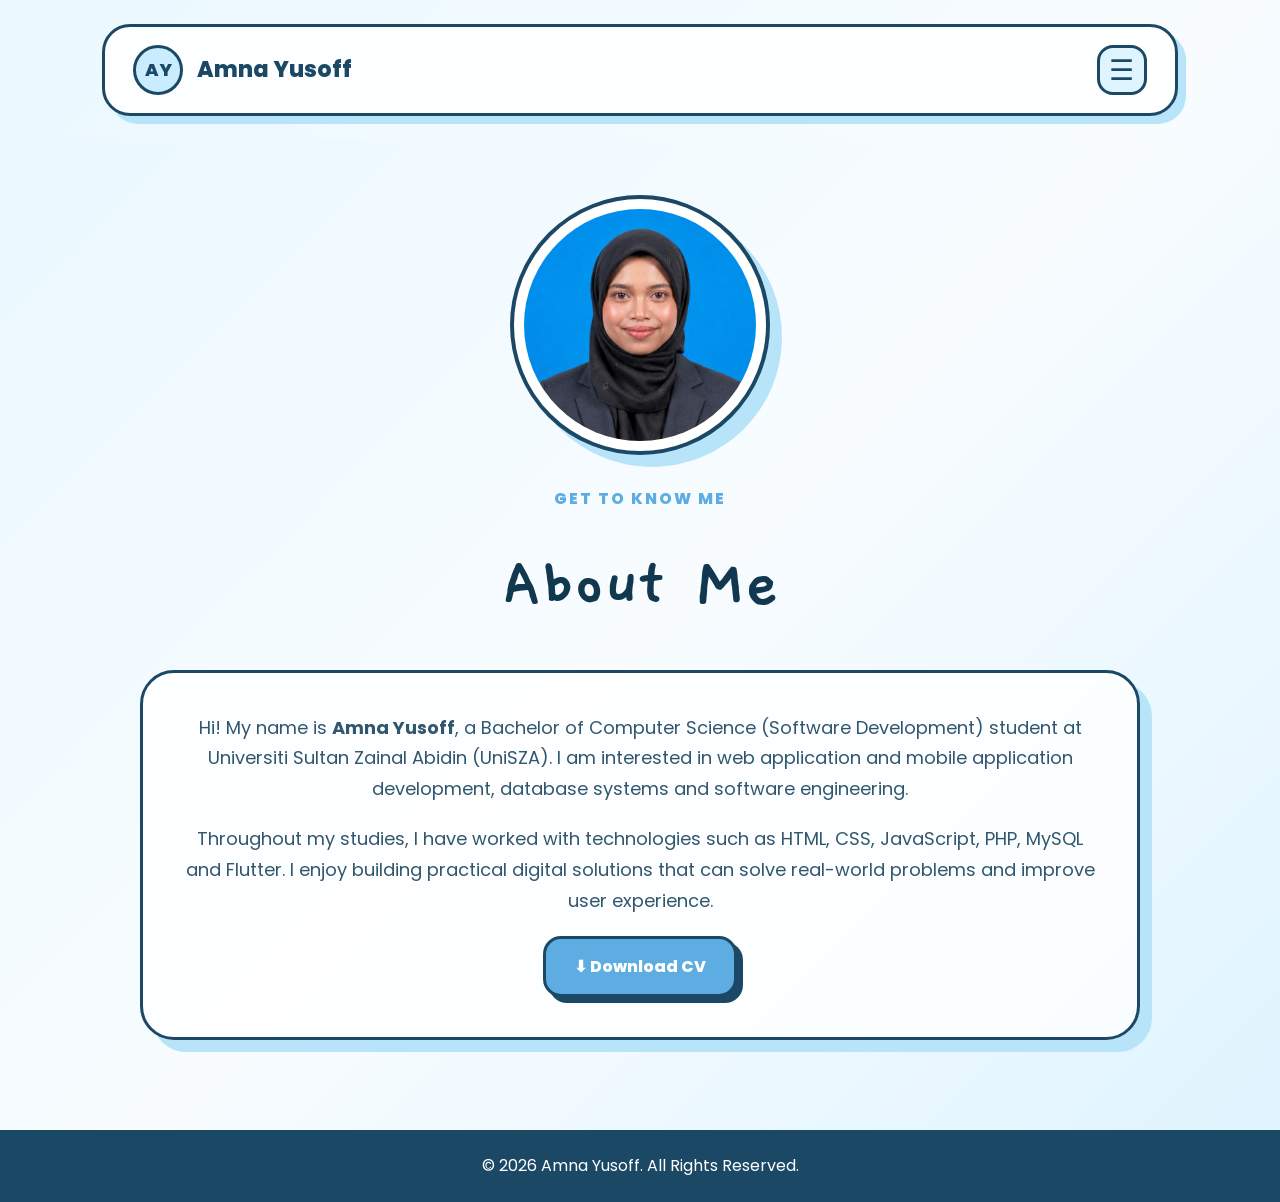
==== commit a6b17ea8: "adjust the design of this portfolio" ====
--- a/about.html
+++ b/about.html
@@ -31,7 +31,7 @@
 <main class="blue-page">
   <section class="about-hero">
     <div class="circle-photo">
-      <img src="images/amna.jpg" alt="Amna Yusoff">
+      <img src="images/nuramna.jpg" alt="Amna Yusoff">
     </div>
 
     <p class="small-title">get to know me</p>
@@ -41,7 +41,7 @@
       <p>
         Hi! My name is <strong>Amna Yusoff</strong>, a Bachelor of Computer Science
         (Software Development) student at Universiti Sultan Zainal Abidin (UniSZA).
-        I am interested in web application development, database systems and software engineering.
+        I am interested in web application and mobile application development, database systems and software engineering.
       </p>
 
       <p>
@@ -50,7 +50,7 @@
         solutions that can solve real-world problems and improve user experience.
       </p>
 
-      <a href="NurAmnaYusoff_Resume.pdf" class="cute-btn" download>⬇ Download CV</a>
+      <a href="cv/NurAmnaYusoff_Resume.pdf" class="cute-btn" download>⬇ Download CV</a>
     </div>
   </section>
 </main>
--- a/css/style.css
+++ b/css/style.css
@@ -695,4 +695,92 @@
   .blue-page {
     padding: 40px 5% 70px;
   }
+}
+.tech-grid {
+  display: grid;
+  grid-template-columns: repeat(2, 1fr);
+  gap: 18px;
+  margin-top: 20px;
+}
+
+.tech-item {
+  background: white;
+  border: 3px solid #1b4965;
+  border-radius: 20px;
+  padding: 20px;
+  text-align: center;
+  box-shadow: 6px 6px 0 #b7e4f9;
+  transition: 0.3s;
+}
+
+.tech-item:hover {
+  transform: translateY(-5px);
+}
+
+.tech-icon {
+  font-size: 40px;
+  margin-bottom: 10px;
+}
+
+.tech-item p {
+  font-weight: 700;
+  color: #1b4965;
+  margin: 0;
+}
+
+@media screen and (max-width: 700px) {
+  .tech-grid {
+    grid-template-columns: 1fr;
+  }
+}
+
+.three-tabs {
+  grid-template-columns: repeat(3, 1fr) !important;
+}
+
+.achievement-wrapper {
+  display: grid;
+  grid-template-columns: repeat(2, 1fr);
+  gap: 25px;
+}
+
+.achievement-card {
+  background: white;
+  border: 3px solid #1b4965;
+  border-radius: 30px;
+  padding: 30px;
+  box-shadow: 10px 10px 0 #b7e4f9;
+  text-align: center;
+}
+
+.achievement-icon {
+  font-size: 50px;
+  margin-bottom: 15px;
+}
+
+.achievement-card h2 {
+  color: #12384f;
+  font-size: 24px;
+  margin-bottom: 15px;
+}
+
+.achievement-card p {
+  color: #31576e;
+  line-height: 1.7;
+}
+
+.project-showcase-card {
+  margin-bottom: 0;
+}
+
+@media screen and (max-width: 900px) {
+  .achievement-wrapper {
+    grid-template-columns: 1fr;
+  }
+}
+
+@media screen and (max-width: 600px) {
+  .three-tabs {
+    grid-template-columns: 1fr !important;
+  }
 }
